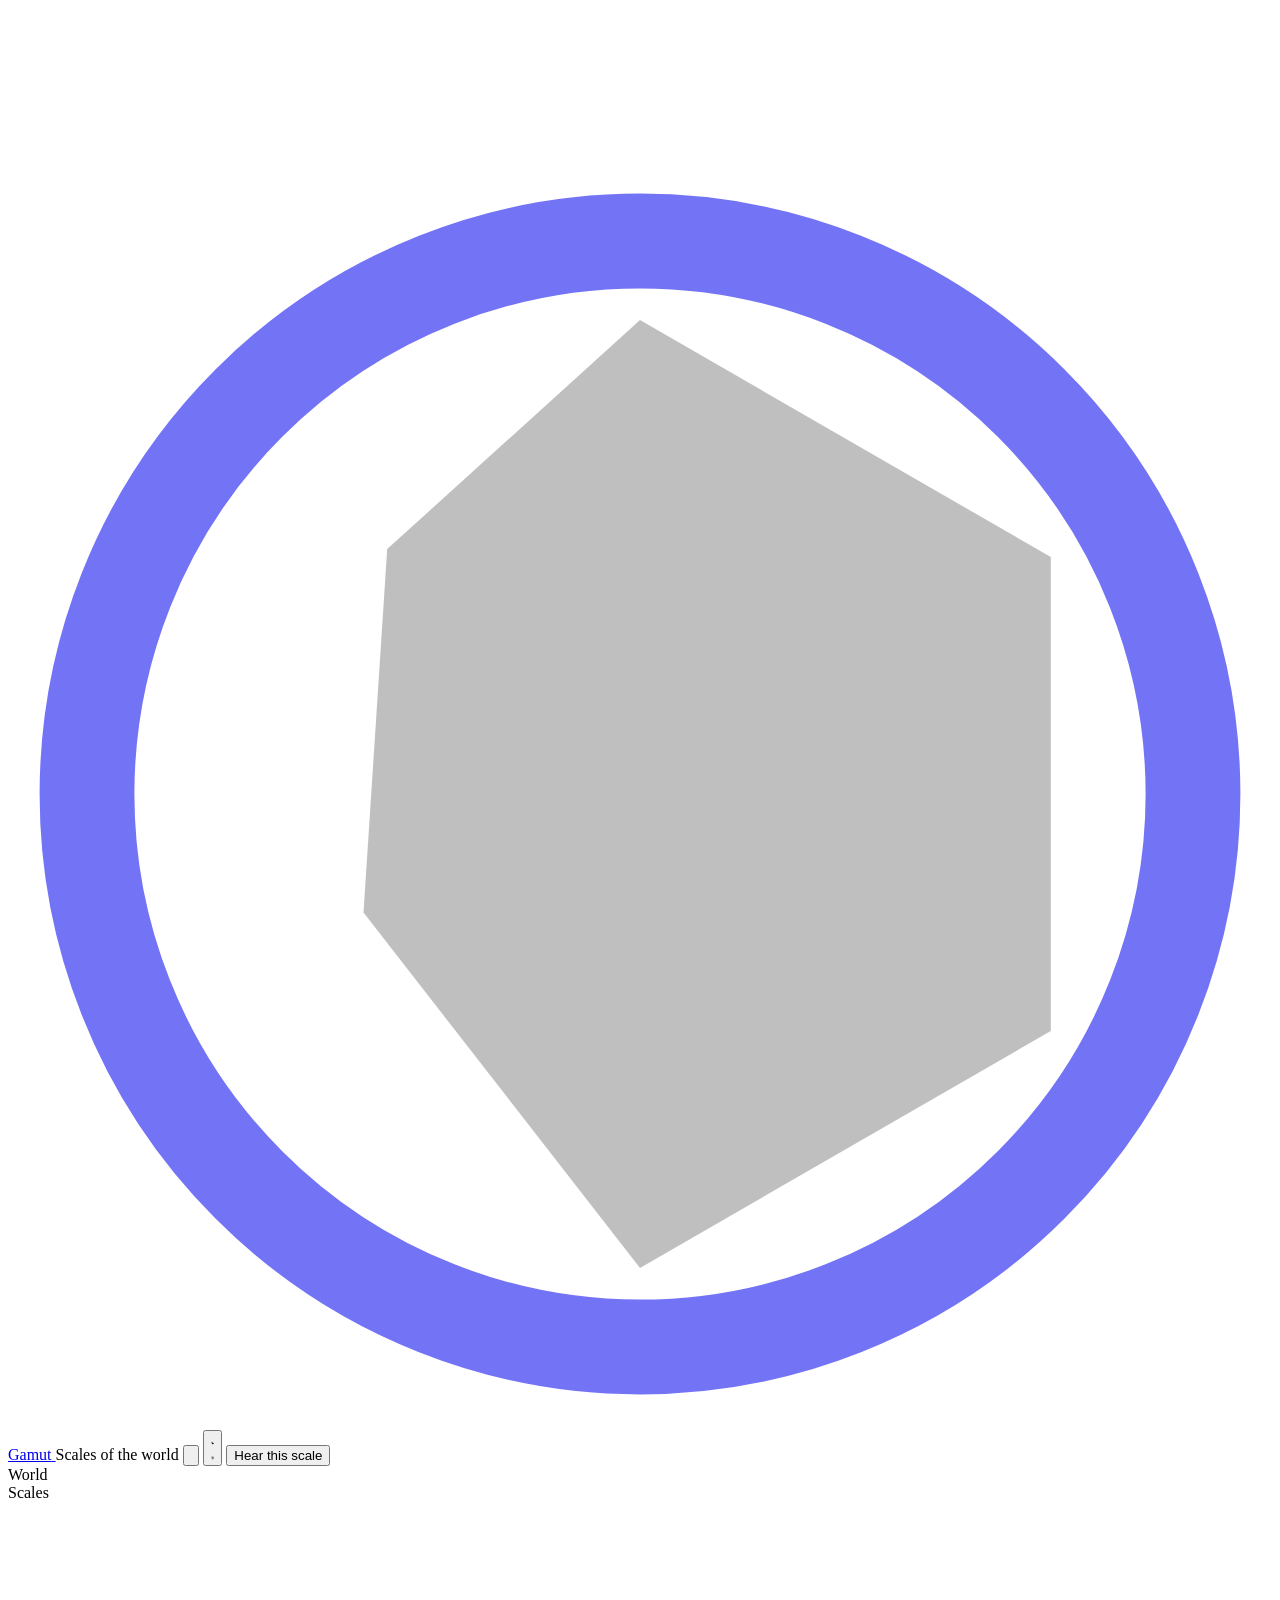
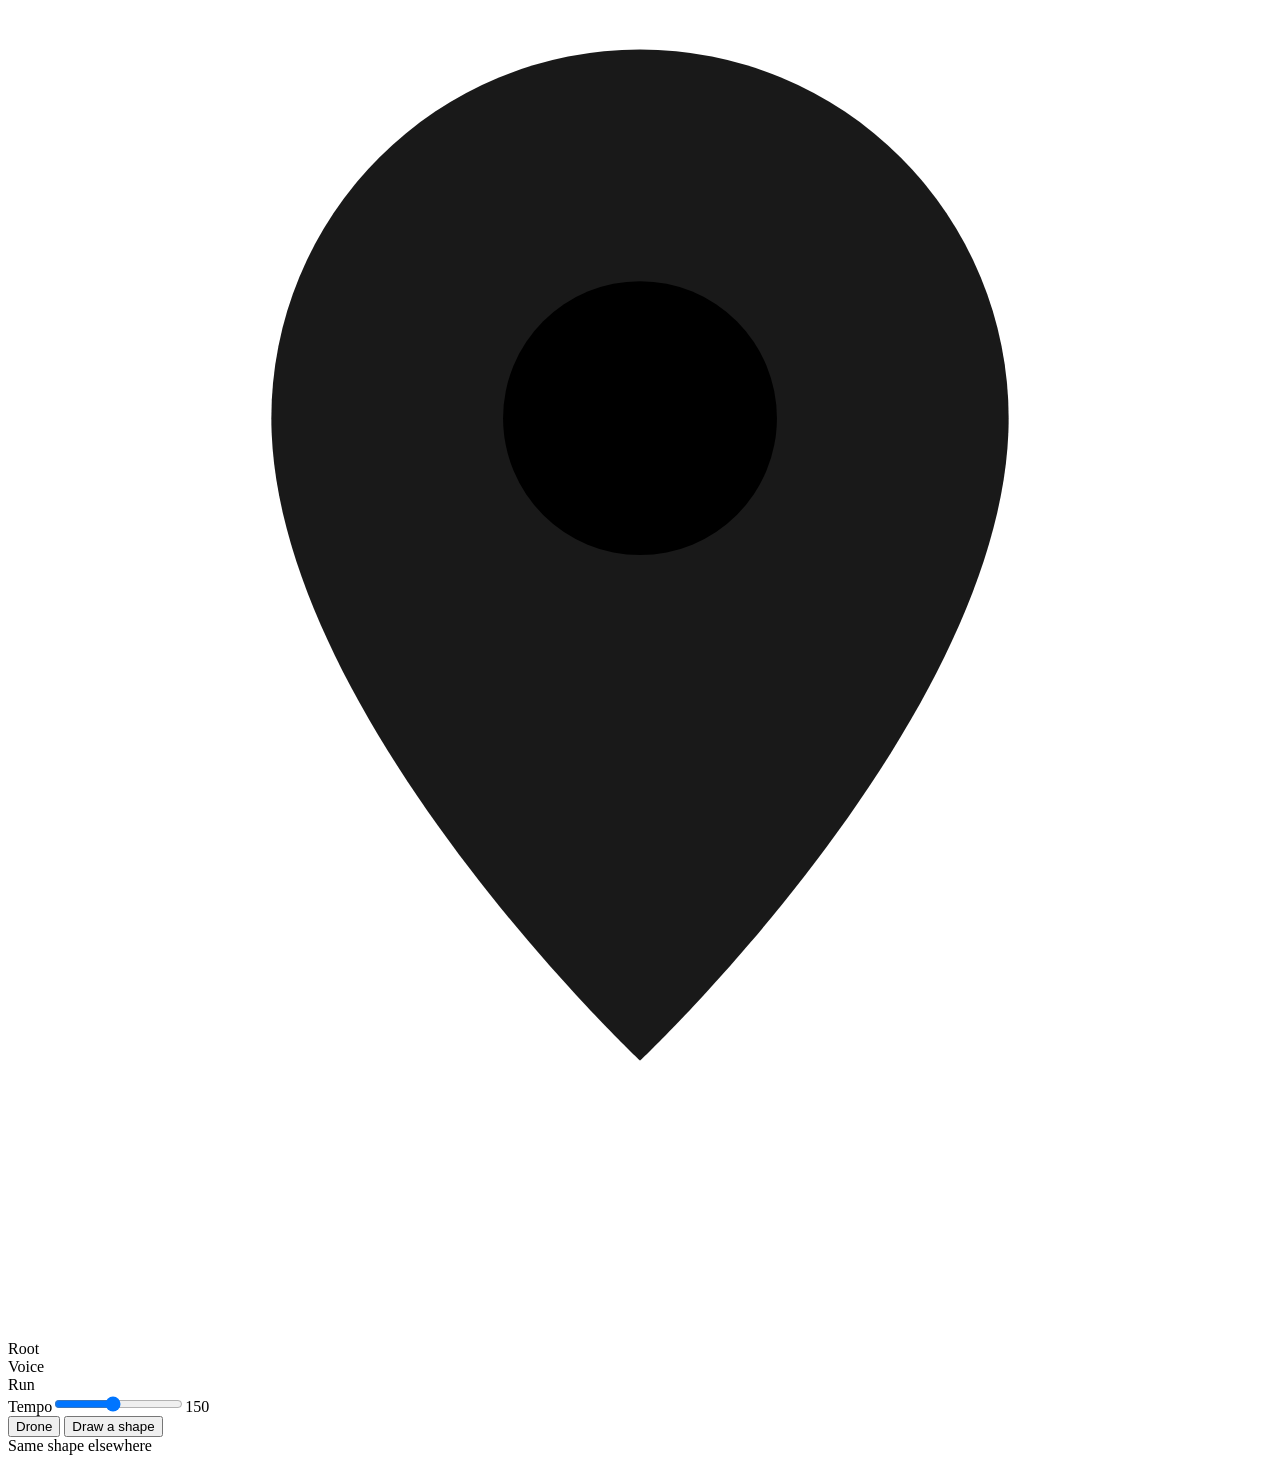
==== public/index.html @ 262385fd "Philips Hue: lights follow the scene and flash with every note via a local relay" ====
<!doctype html>
<html lang="en">
<head>
<meta charset="utf-8">
<meta name="viewport" content="width=device-width, initial-scale=1, viewport-fit=cover">
<title>Gamut · Scales of the world on one wheel</title>
<meta name="description" content="See and hear the world's musical scales as shapes on a chromatic wheel: maqam, raga, blues, gamelan, Japanese, Ethiopian and more, each in its homeland.">
<link rel="canonical" href="https://gamut.sankhacooray.com/">
<meta name="theme-color" content="#0b0a14">
<meta property="og:type" content="website">
<meta property="og:site_name" content="Gamut">
<meta property="og:title" content="Gamut · Scales of the world on one wheel">
<meta property="og:description" content="See and hear the world's musical scales as shapes on a chromatic wheel: maqam, raga, blues, gamelan, Japanese, Ethiopian and more, each in its homeland.">
<meta property="og:url" content="https://gamut.sankhacooray.com/">
<meta property="og:image" content="https://gamut.sankhacooray.com/og.jpg">
<meta property="og:image:width" content="1200">
<meta property="og:image:height" content="630">
<meta property="og:image:alt" content="Gamut: Maqam Hijaz drawn as a glowing polygon on a brass chromatic wheel over a desert night">
<meta property="og:locale" content="en_GB">
<meta name="twitter:card" content="summary_large_image">
<meta name="twitter:title" content="Gamut · Scales of the world on one wheel">
<meta name="twitter:description" content="See and hear the world's musical scales as shapes on a chromatic wheel, each in its homeland.">
<meta name="twitter:image" content="https://gamut.sankhacooray.com/og.jpg">
<meta name="twitter:image:alt" content="Gamut: Maqam Hijaz drawn as a glowing polygon on a brass chromatic wheel over a desert night">
<link rel="icon" href="/icons/icon.svg" type="image/svg+xml">
<link rel="icon" href="/icons/icon-192.png" sizes="192x192" type="image/png">
<link rel="apple-touch-icon" href="/icons/apple-touch-icon.png">
<link rel="manifest" href="/manifest.webmanifest">
<link rel="preconnect" href="https://fonts.googleapis.com">
<link rel="preconnect" href="https://fonts.gstatic.com" crossorigin>
<link href="https://fonts.googleapis.com/css2?family=Cinzel:wght@500;700&family=Manrope:wght@400;500;600;700&display=swap" rel="stylesheet">
<script>
  try { const t = localStorage.getItem('sc-theme'); if (t) document.documentElement.dataset.theme = t; } catch (e) {}
</script>
<link rel="stylesheet" href="/css/app.css">
</head>
<body>
<div class="backdrop" aria-hidden="true">
  <canvas id="scene"></canvas>
  <div class="vignette"></div>
  <div class="grain"></div>
</div>

<header class="bar float">
  <a class="brand" href="/" aria-label="Gamut home">
    <svg viewBox="0 0 32 32" aria-hidden="true"><circle cx="16" cy="16" r="14" fill="none" stroke="currentColor" stroke-width="2.4" opacity=".55"/><polygon points="16,4 26.4,10 26.4,22 16,28 9,19 9.6,9.8" fill="var(--acc)" fill-opacity=".25" stroke="var(--acc)" stroke-width="2" stroke-linejoin="round"/></svg>
    <span>Gamut</span>
  </a>
  <span class="tagline">Scales of the world</span>
  <span class="grow"></span>
  <button class="icon-btn" id="about-btn" aria-label="About and shortcuts" title="About and shortcuts">
    <svg viewBox="0 0 24 24"><circle cx="12" cy="12" r="9.5" fill="none" stroke="currentColor" stroke-width="1.8"/><path d="M12 10.5v6M12 7.2v.1" stroke="currentColor" stroke-width="2.2" stroke-linecap="round"/></svg>
  </button>
  <button class="icon-btn" id="theme-btn" aria-label="Switch theme">
    <svg class="i-moon" viewBox="0 0 24 24"><path d="M20 14.5A8 8 0 0 1 9.5 4a8 8 0 1 0 10.5 10.5Z" fill="currentColor"/></svg>
    <svg class="i-sun" viewBox="0 0 24 24"><circle cx="12" cy="12" r="4.5" fill="currentColor"/><g stroke="currentColor" stroke-width="2" stroke-linecap="round"><path d="M12 2v2.5M12 19.5V22M2 12h2.5M19.5 12H22M4.9 4.9l1.8 1.8M17.3 17.3l1.8 1.8M4.9 19.1l1.8-1.8M17.3 6.7l1.8-1.8"/></g></svg>
  </button>
  <button class="cta" id="play-btn"><span class="cta-icon"></span><span class="cta-label">Hear this scale</span></button>
</header>

<main class="app">
  <aside class="pane float left" aria-label="Choose a scale">
    <div class="pane-head">World</div>
    <div class="regions" id="regions"></div>
    <div class="pane-head" id="list-head">Scales</div>
    <div class="scales" id="scales"></div>
  </aside>

  <section class="stage">
    <div class="plate" id="plate">
      <div class="plate-name" id="plate-name"></div>
      <div class="plate-sub" id="plate-sub"></div>
    </div>
    <div class="origin" id="origin">
      <svg viewBox="0 0 24 24" aria-hidden="true"><path d="M12 22s7-6.6 7-12.2A7 7 0 0 0 5 9.8C5 15.4 12 22 12 22Z" fill="currentColor" opacity=".9"/><circle cx="12" cy="9.8" r="2.6" fill="var(--bg)"/></svg>
      <span id="origin-text"></span>
    </div>
    <div class="wheel-wrap"><svg id="wheel" role="img" aria-label="Chromatic wheel"></svg></div>
    <div class="notes" id="notes"></div>
    <p class="caption" id="caption"></p>
  </section>

  <aside class="pane float right" aria-label="Sound">
    <div class="pane-head">Root</div>
    <div class="roots" id="roots"></div>
    <div class="pane-head">Voice</div>
    <div class="seg" id="voices"></div>
    <div class="pane-head">Run</div>
    <div class="seg" id="patterns"></div>
    <div class="row">
      <label class="tempo"><span>Tempo</span><input type="range" id="tempo" min="60" max="260" value="150"><output id="tempo-out">150</output></label>
    </div>
    <div class="row toggles">
      <button class="chip toggle" id="drone-btn" aria-pressed="false"><span class="dot"></span>Drone</button>
      <button class="chip toggle" id="edit-btn" aria-pressed="false"><span class="dot"></span>Draw a shape</button>
      <button class="chip toggle" id="hue-btn" aria-pressed="false" hidden><span class="dot"></span>Hue lights</button>
    </div>
    <div class="pane-head" id="match-head">Same shape elsewhere</div>
    <div class="matches" id="matches"></div>
  </aside>
</main>

<div class="overlay" id="about" hidden>
  <div class="about-card">
    <h2>Gamut</h2>
    <p>Every scale is a shape. The wheel holds the twelve notes, with C on top. Lines join the notes the scale uses, and microtones sit between the sockets at their true angle. Every sound is synthesised in your browser.</p>
    <div class="keys">
      <span><kbd>Space</kbd>Play or stop</span>
      <span><kbd>←</kbd><kbd>→</kbd>Scale</span>
      <span><kbd>↑</kbd><kbd>↓</kbd>Region</span>
      <span><kbd>A</kbd>…<kbd>L</kbd>Play notes</span>
      <span><kbd>D</kbd>Drone</span>
      <span><kbd>Esc</kbd>Close</span>
    </div>
    <p class="muted">Philips Hue: run the local relay from the repo, then press Shift+H. The room takes the scene's colours and flashes with every note.</p>
    <p class="muted">MIDI controllers are coming. Pick a scale here and your keyboard plays in it.</p>
    <p class="muted">Made by <a href="https://sankhacooray.com">Sankha Cooray</a></p>
  </div>
</div>

<script type="module" src="/js/app.js"></script>
</body>
</html>
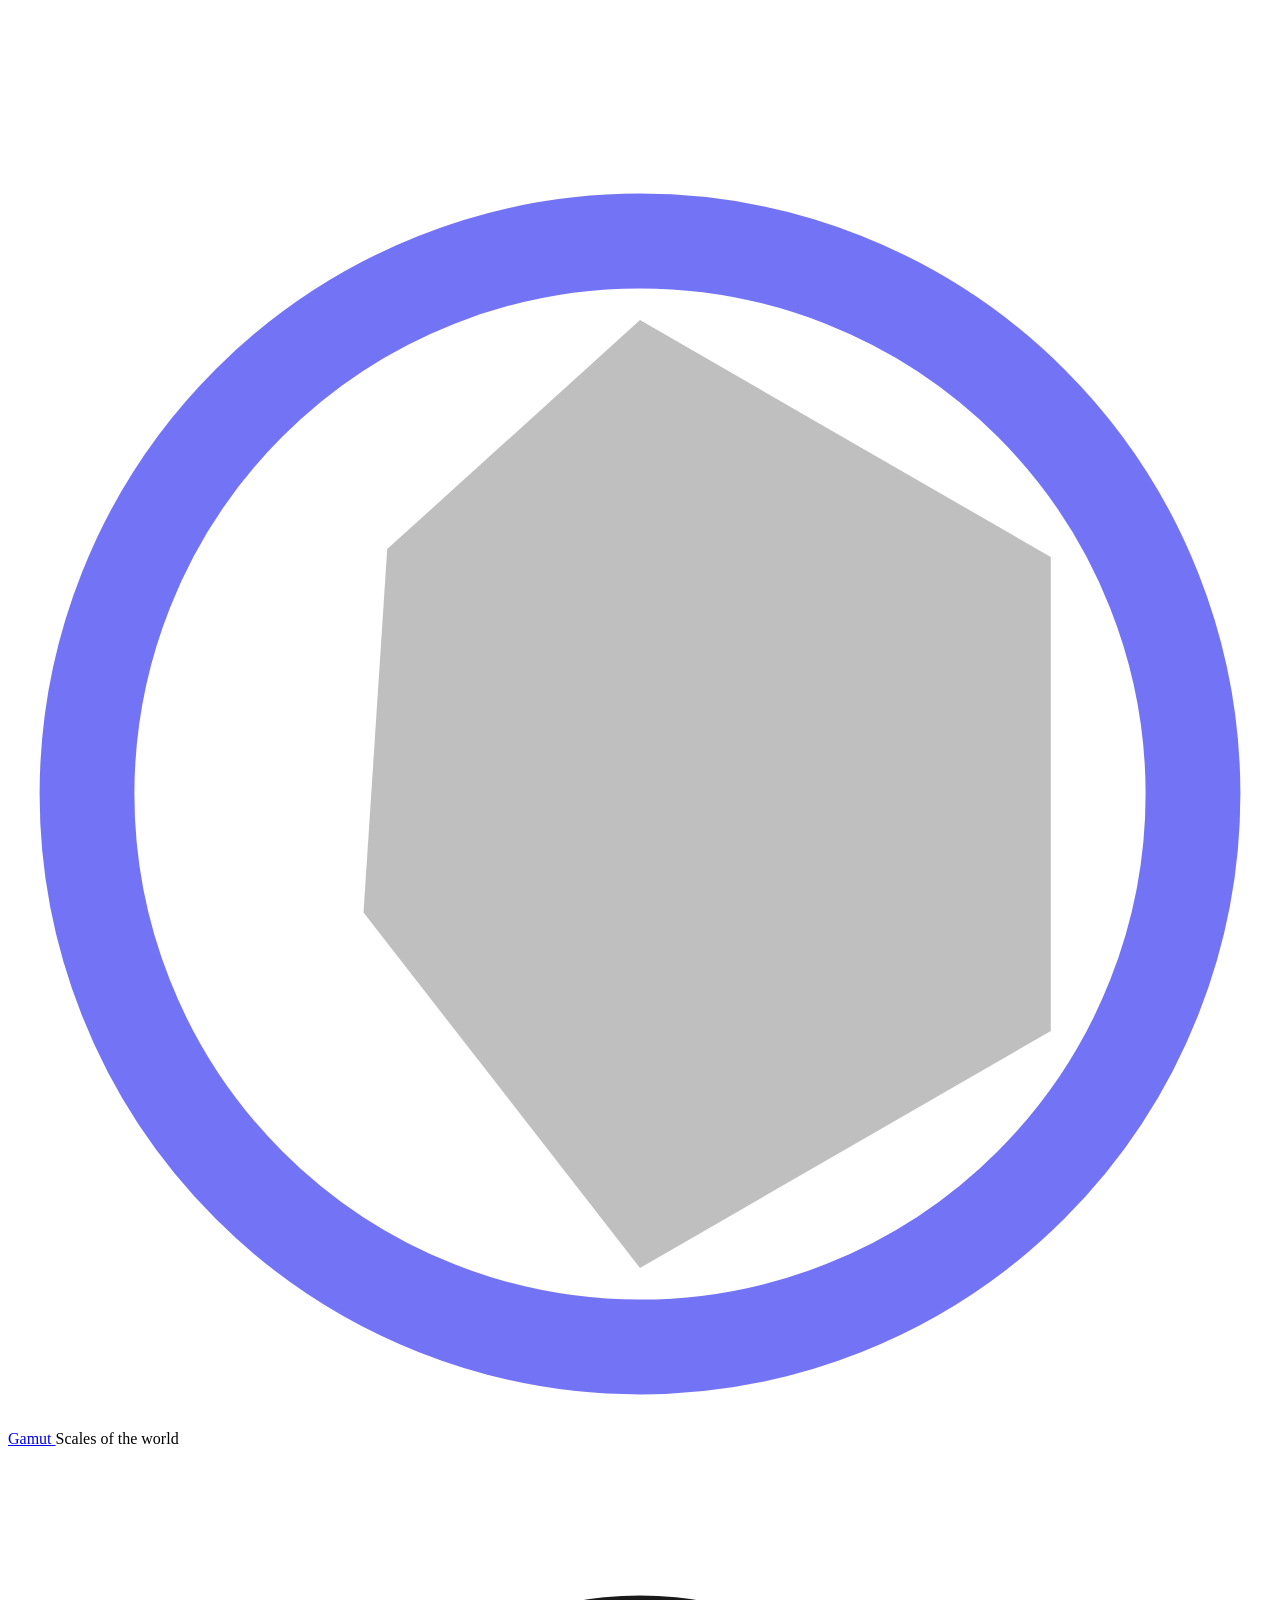
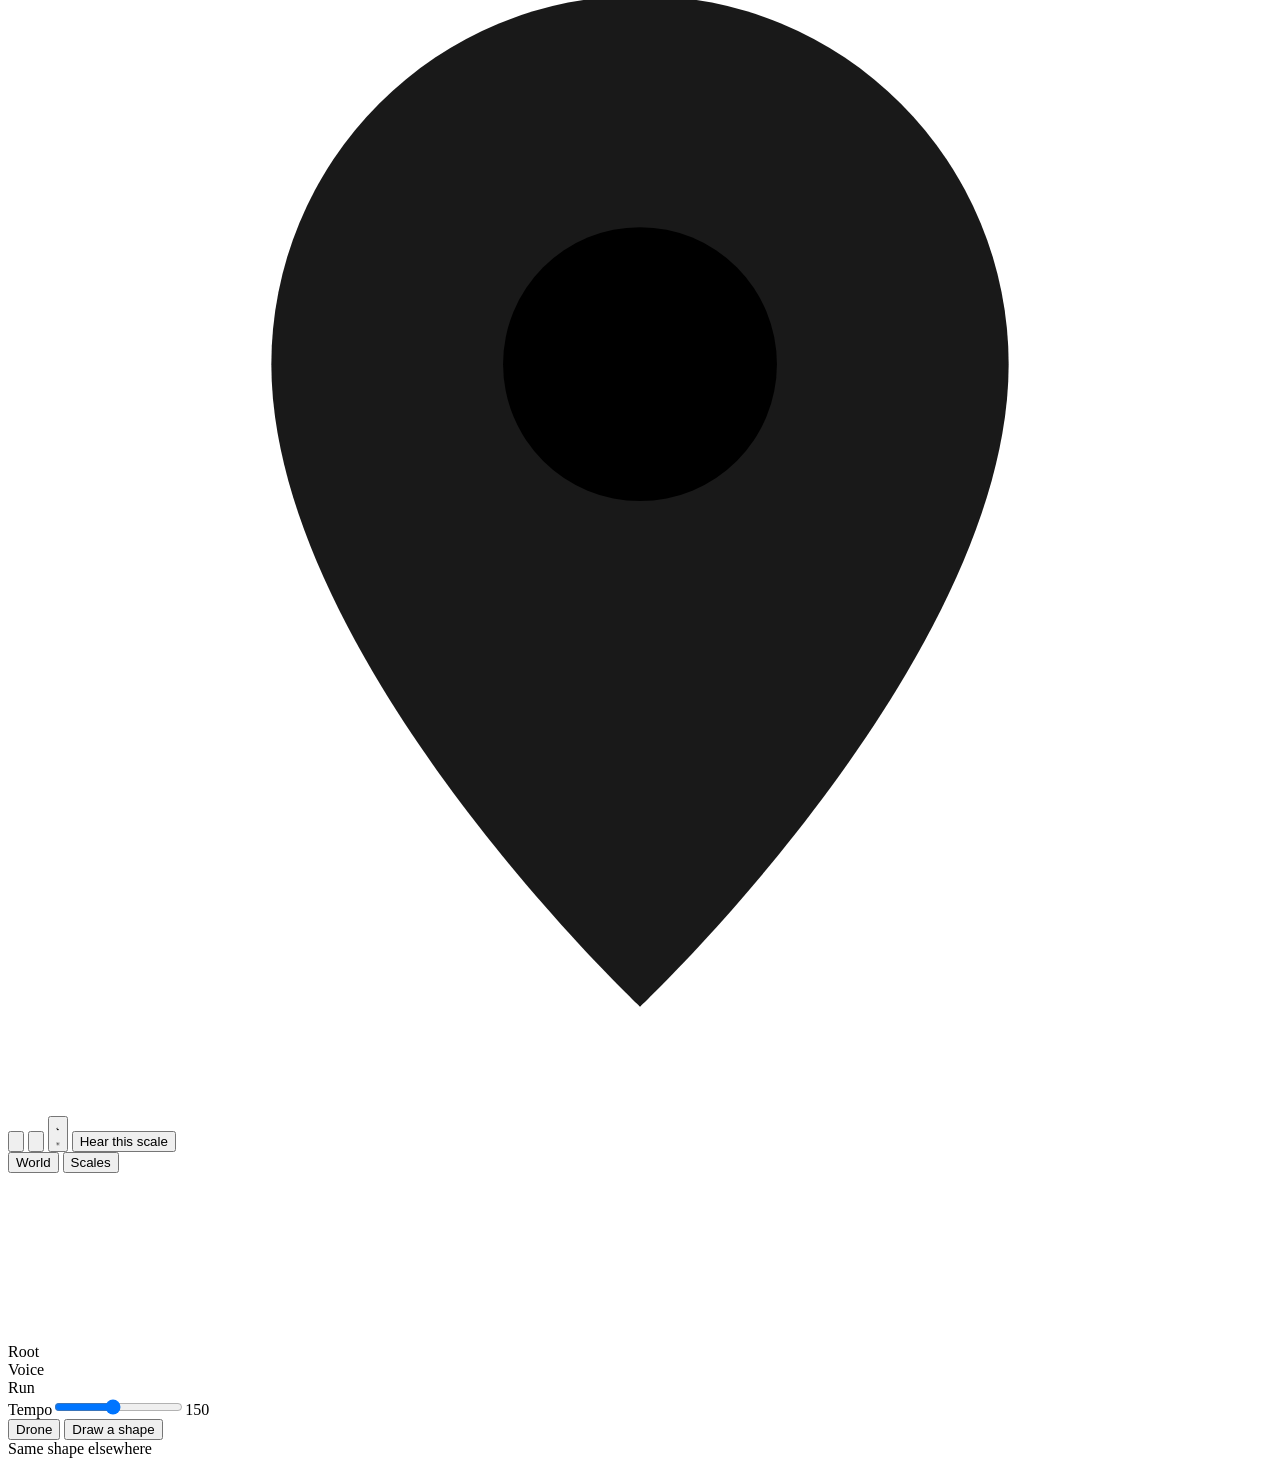
==== commit 7b3c5f7e: "Play along: MIDI keyboard with assist modes (Free, Snap, Mute, White keys, Fading guide); scale plat" ====
--- a/public/index.html
+++ b/public/index.html
@@ -47,7 +47,15 @@
     <span>Gamut</span>
   </a>
   <span class="tagline">Scales of the world</span>
+  <div class="plate" id="plate">
+    <div class="plate-name" id="plate-name"></div>
+    <div class="plate-sub"><span id="plate-sub"></span><span class="origin" id="origin"><svg viewBox="0 0 24 24" aria-hidden="true"><path d="M12 22s7-6.6 7-12.2A7 7 0 0 0 5 9.8C5 15.4 12 22 12 22Z" fill="currentColor" opacity=".9"/><circle cx="12" cy="9.8" r="2.6" fill="var(--bg)"/></svg><span id="origin-text"></span></span></div>
+  </div>
   <span class="grow"></span>
+  <button class="icon-btn" id="assist-btn" aria-label="Play along with a MIDI keyboard" title="Play along with a MIDI keyboard">
+    <svg viewBox="0 0 24 24" fill="none" stroke="currentColor" stroke-width="1.8" stroke-linejoin="round"><rect x="2.5" y="5.5" width="19" height="13" rx="2.5"/><path d="M8.8 5.5v7.5M15.2 5.5v7.5M12 13v5.5M7 13h3.6M13.4 13H17" stroke-linecap="round"/></svg>
+    <span class="live-dot" hidden></span>
+  </button>
   <button class="icon-btn" id="about-btn" aria-label="About and shortcuts" title="About and shortcuts">
     <svg viewBox="0 0 24 24"><circle cx="12" cy="12" r="9.5" fill="none" stroke="currentColor" stroke-width="1.8"/><path d="M12 10.5v6M12 7.2v.1" stroke="currentColor" stroke-width="2.2" stroke-linecap="round"/></svg>
   </button>
@@ -60,21 +68,15 @@
 
 <main class="app">
   <aside class="pane float left" aria-label="Choose a scale">
-    <div class="pane-head">World</div>
-    <div class="regions" id="regions"></div>
-    <div class="pane-head" id="list-head">Scales</div>
-    <div class="scales" id="scales"></div>
+    <div class="ptabs" role="tablist">
+      <button class="ptab" id="tab-world" role="tab">World</button>
+      <button class="ptab" id="tab-scales" role="tab"><span class="sw"></span><span id="list-head">Scales</span></button>
+    </div>
+    <div class="regions" id="regions" role="tabpanel"></div>
+    <div class="scales" id="scales" role="tabpanel"></div>
   </aside>
 
   <section class="stage">
-    <div class="plate" id="plate">
-      <div class="plate-name" id="plate-name"></div>
-      <div class="plate-sub" id="plate-sub"></div>
-    </div>
-    <div class="origin" id="origin">
-      <svg viewBox="0 0 24 24" aria-hidden="true"><path d="M12 22s7-6.6 7-12.2A7 7 0 0 0 5 9.8C5 15.4 12 22 12 22Z" fill="currentColor" opacity=".9"/><circle cx="12" cy="9.8" r="2.6" fill="var(--bg)"/></svg>
-      <span id="origin-text"></span>
-    </div>
     <div class="wheel-wrap"><svg id="wheel" role="img" aria-label="Chromatic wheel"></svg></div>
     <div class="notes" id="notes"></div>
     <p class="caption" id="caption"></p>
@@ -98,6 +100,8 @@
     <div class="pane-head" id="match-head">Same shape elsewhere</div>
     <div class="matches" id="matches"></div>
   </aside>
+
+  <nav id="scn-apps" data-suite="music"></nav>
 </main>
 
 <div class="overlay" id="about" hidden>
@@ -110,14 +114,39 @@
       <span><kbd>↑</kbd><kbd>↓</kbd>Region</span>
       <span><kbd>A</kbd>…<kbd>L</kbd>Play notes</span>
       <span><kbd>D</kbd>Drone</span>
+      <span><kbd>M</kbd>Play along</span>
       <span><kbd>Esc</kbd>Close</span>
     </div>
     <p class="muted">Philips Hue: run the local relay from the repo, then press Shift+H. The room takes the scene's colours and flashes with every note.</p>
-    <p class="muted">MIDI controllers are coming. Pick a scale here and your keyboard plays in it.</p>
+    <p class="muted">MIDI keyboard: press M or the keyboard button. Choose how keys outside the scale behave, or let the help fade as you improve.</p>
     <p class="muted">Made by <a href="https://sankhacooray.com">Sankha Cooray</a></p>
   </div>
 </div>
 
+<div class="overlay" id="assist" hidden>
+  <div class="assist-card" role="dialog" aria-label="Play along">
+    <div class="assist-head">
+      <h2>Play along</h2>
+      <span class="assist-scale" id="assist-scale"></span>
+      <span class="grow"></span>
+      <button class="chip toggle" id="midi-connect"><span class="dot"></span><span id="midi-label">Connect keyboard</span></button>
+      <button class="icon-btn" id="assist-close" aria-label="Close" title="Close"><svg viewBox="0 0 24 24"><path d="m6 6 12 12M18 6 6 18" stroke="currentColor" stroke-width="2.2" stroke-linecap="round"/></svg></button>
+    </div>
+    <div class="modes" id="modes" role="radiogroup" aria-label="Assist mode"></div>
+    <div class="kb" id="kb" aria-label="How your keys map to this scale"></div>
+    <div class="assist-foot">
+      <div class="fade-meter" id="fade-meter">
+        <div class="fade-stages" id="fade-stages"></div>
+        <div class="fade-bar"><i id="fade-fill"></i></div>
+      </div>
+      <span class="assist-hint" id="assist-hint"></span>
+      <span class="grow"></span>
+      <button class="chip toggle" id="follow-btn" aria-pressed="false"><span class="dot"></span>Follow the run</button>
+    </div>
+  </div>
+</div>
+
 <script type="module" src="/js/app.js"></script>
+<script defer src="https://cdn.sankhacooray.com/js/sankha-apps.js?v=20261101"></script>
 </body>
 </html>
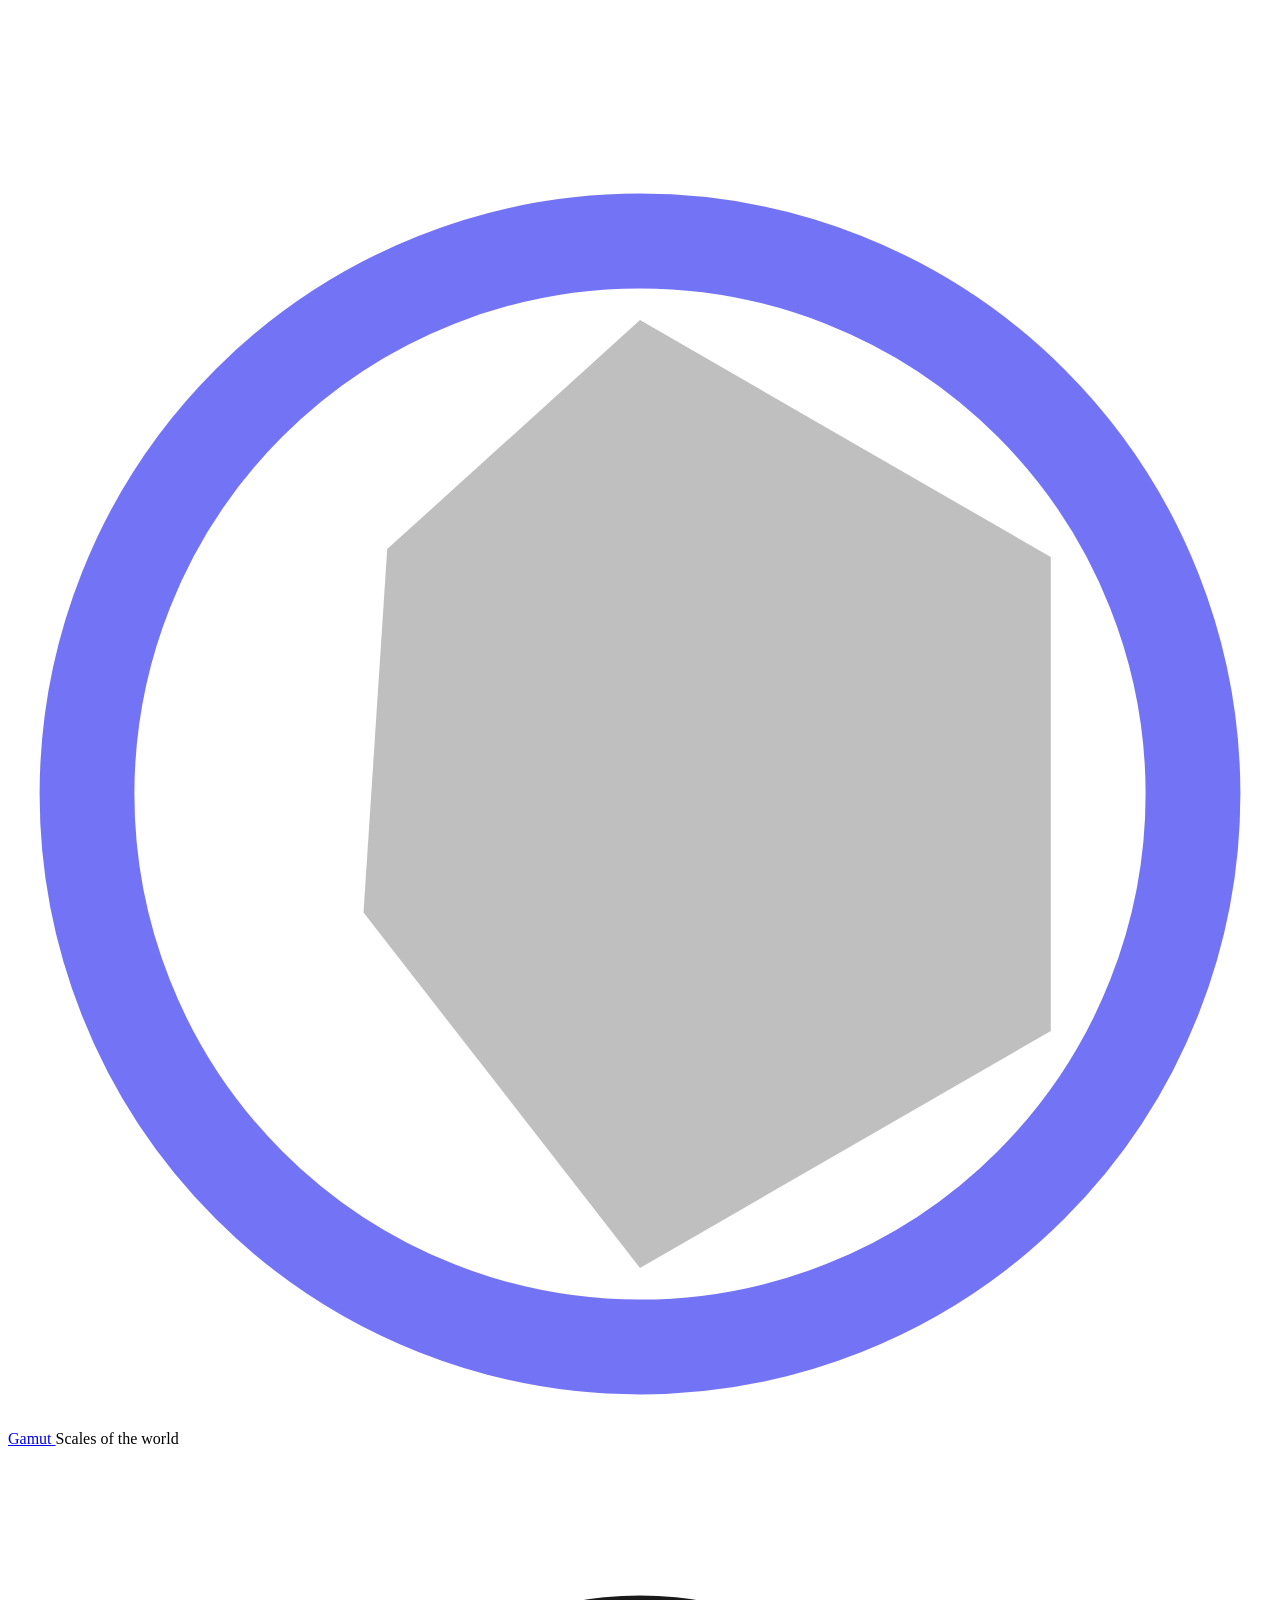
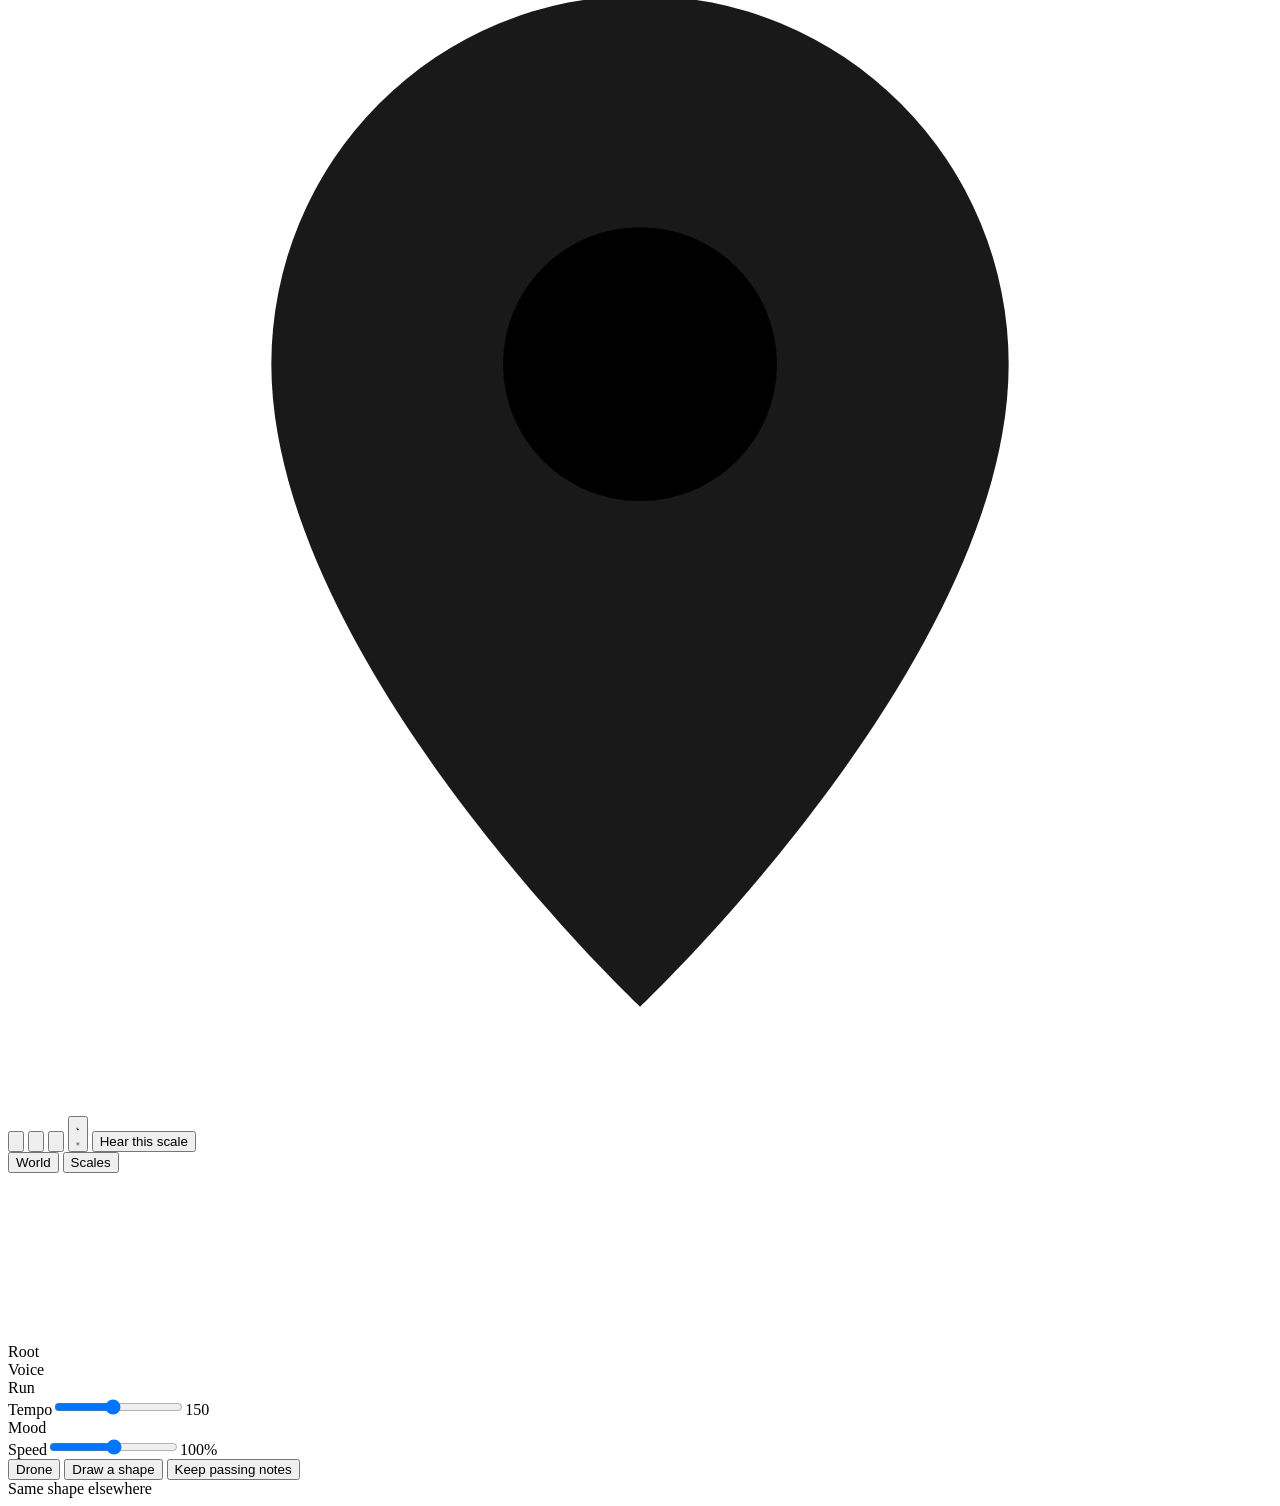
==== commit f6c7681b: "Remix a song (experimental): play a MIDI file, Cadence note export or the Happy Birthday demo in any" ====
--- a/public/index.html
+++ b/public/index.html
@@ -52,9 +52,15 @@
     <div class="plate-sub"><span id="plate-sub"></span><span class="origin" id="origin"><svg viewBox="0 0 24 24" aria-hidden="true"><path d="M12 22s7-6.6 7-12.2A7 7 0 0 0 5 9.8C5 15.4 12 22 12 22Z" fill="currentColor" opacity=".9"/><circle cx="12" cy="9.8" r="2.6" fill="var(--bg)"/></svg><span id="origin-text"></span></span></div>
   </div>
   <span class="grow"></span>
+  <button class="icon-btn assist-on" id="assist-off" aria-pressed="true" hidden>
+    <svg viewBox="0 0 24 24" fill="currentColor"><path d="M10 3.5 12 9l5.5 2-5.5 2-2 5.5L8 13l-5.5-2L8 9Z"/><path d="m18.5 2 .9 2.6 2.6.9-2.6.9-.9 2.6-.9-2.6-2.6-.9 2.6-.9Z"/><path d="m18 15 .7 1.8 1.8.7-1.8.7-.7 1.8-.7-1.8-1.8-.7 1.8-.7Z"/></svg>
+  </button>
   <button class="icon-btn" id="assist-btn" aria-label="Play along with a MIDI keyboard" title="Play along with a MIDI keyboard">
     <svg viewBox="0 0 24 24" fill="none" stroke="currentColor" stroke-width="1.8" stroke-linejoin="round"><rect x="2.5" y="5.5" width="19" height="13" rx="2.5"/><path d="M8.8 5.5v7.5M15.2 5.5v7.5M12 13v5.5M7 13h3.6M13.4 13H17" stroke-linecap="round"/></svg>
     <span class="live-dot" hidden></span>
+  </button>
+  <button class="icon-btn" id="song-btn" aria-label="Remix a song in another scale" title="Remix a song in another scale">
+    <svg viewBox="0 0 24 24" fill="none" stroke="currentColor" stroke-width="1.8" stroke-linecap="round" stroke-linejoin="round"><path d="M9 17.5V6l10-2v11.5"/><circle cx="6.5" cy="17.5" r="2.5"/><circle cx="16.5" cy="15.5" r="2.5"/><path d="M9 9.5l10-2"/></svg>
   </button>
   <button class="icon-btn" id="about-btn" aria-label="About and shortcuts" title="About and shortcuts">
     <svg viewBox="0 0 24 24"><circle cx="12" cy="12" r="9.5" fill="none" stroke="currentColor" stroke-width="1.8"/><path d="M12 10.5v6M12 7.2v.1" stroke="currentColor" stroke-width="2.2" stroke-linecap="round"/></svg>
@@ -87,19 +93,42 @@
     <div class="roots" id="roots"></div>
     <div class="pane-head">Voice</div>
     <div class="seg" id="voices"></div>
-    <div class="pane-head">Run</div>
-    <div class="seg" id="patterns"></div>
-    <div class="row">
+    <div class="pane-head run-only">Run</div>
+    <div class="seg run-only" id="patterns"></div>
+    <div class="row run-only">
       <label class="tempo"><span>Tempo</span><input type="range" id="tempo" min="60" max="260" value="150"><output id="tempo-out">150</output></label>
+    </div>
+    <div class="pane-head song-only">Mood</div>
+    <div class="seg song-only" id="moods"></div>
+    <div class="row song-only">
+      <label class="tempo"><span>Speed</span><input type="range" id="speed" min="50" max="150" step="5" value="100"><output id="speed-out">100%</output></label>
     </div>
     <div class="row toggles">
       <button class="chip toggle" id="drone-btn" aria-pressed="false"><span class="dot"></span>Drone</button>
       <button class="chip toggle" id="edit-btn" aria-pressed="false"><span class="dot"></span>Draw a shape</button>
+      <button class="chip toggle song-only" id="keep-btn" aria-pressed="false" title="Notes outside the old scale move to the nearest semitone instead of into the new scale"><span class="dot"></span>Keep passing notes</button>
       <button class="chip toggle" id="hue-btn" aria-pressed="false" hidden><span class="dot"></span>Hue lights</button>
     </div>
     <div class="pane-head" id="match-head">Same shape elsewhere</div>
     <div class="matches" id="matches"></div>
   </aside>
+
+  <div class="dock float" id="dock" hidden>
+    <div class="dock-head">
+      <b class="song-title" id="song-title"></b>
+      <span class="song-time" id="song-time"></span>
+      <span class="grow"></span>
+      <div class="song-tracks" id="song-tracks"></div>
+      <button class="chip toggle sm" id="song-ab" aria-pressed="false" title="Hear it as it was written"><span class="dot"></span>Original</button>
+      <button class="icon-btn sm" id="song-close" aria-label="Close the song" title="Close the song"><svg viewBox="0 0 24 24"><path d="m6 6 12 12M18 6 6 18" stroke="currentColor" stroke-width="2.2" stroke-linecap="round"/></svg></button>
+    </div>
+    <div class="tl" id="song-tl">
+      <span class="tl-lab">Was</span><div class="tl-lane was" id="lane-was"></div>
+      <button class="tl-lab" id="song-whole" aria-pressed="true" title="Change the whole song at once">Now</button><div class="tl-lane now" id="lane-now"></div>
+      <canvas class="tl-roll" id="song-roll"></canvas>
+      <i class="tl-head" id="song-head"></i>
+    </div>
+  </div>
 
   <nav id="scn-apps" data-suite="music"></nav>
 </main>
@@ -115,11 +144,31 @@
       <span><kbd>A</kbd>…<kbd>L</kbd>Play notes</span>
       <span><kbd>D</kbd>Drone</span>
       <span><kbd>M</kbd>Play along</span>
+      <span><kbd>R</kbd>Remix a song</span>
       <span><kbd>Esc</kbd>Close</span>
     </div>
     <p class="muted">Philips Hue: run the local relay from the repo, then press Shift+H. The room takes the scene's colours and flashes with every note.</p>
     <p class="muted">MIDI keyboard: press M or the keyboard button. Choose how keys outside the scale behave, or let the help fade as you improve.</p>
     <p class="muted">Made by <a href="https://sankhacooray.com">Sankha Cooray</a></p>
+  </div>
+</div>
+
+<div class="overlay" id="song-open" hidden>
+  <div class="about-card song-card" role="dialog" aria-label="Remix a song">
+    <h2>Remix a song</h2>
+    <p>Hear a song in another scale: major turned minor, a pop tune in Hijaz.</p>
+    <div class="song-tiles">
+      <button class="song-tile" id="song-demo">
+        <span class="mode-head"><svg viewBox="0 0 24 24" fill="none" stroke="currentColor" stroke-width="1.8" stroke-linecap="round" stroke-linejoin="round"><path d="M12 8v13M5 12h14v9H5zM3.5 8h17v4h-17zM12 8c-1.5-4-6-4-5-1.5.6 1.4 3 1.5 5 1.5Zm0 0c1.5-4 6-4 5-1.5-.6 1.4-3 1.5-5 1.5Z"/></svg><b>Happy Birthday</b></span>
+        <span class="mode-text">Try it with a tune you know</span>
+      </button>
+      <button class="song-tile" id="song-file">
+        <span class="mode-head"><svg viewBox="0 0 24 24" fill="none" stroke="currentColor" stroke-width="1.8" stroke-linecap="round" stroke-linejoin="round"><path d="M14 3H7a2 2 0 0 0-2 2v14a2 2 0 0 0 2 2h10a2 2 0 0 0 2-2V8Z"/><path d="M14 3v5h5M12 18v-6m0 0-2.5 2.5M12 12l2.5 2.5"/></svg><b>Open a file</b></span>
+        <span class="mode-text">MIDI, or notes exported from Cadence</span>
+      </button>
+    </div>
+    <p class="muted song-msg" id="song-msg">Or drop a file anywhere on the page.</p>
+    <input type="file" id="song-input" accept=".mid,.midi,.json,audio/midi,application/json" hidden>
   </div>
 </div>
 
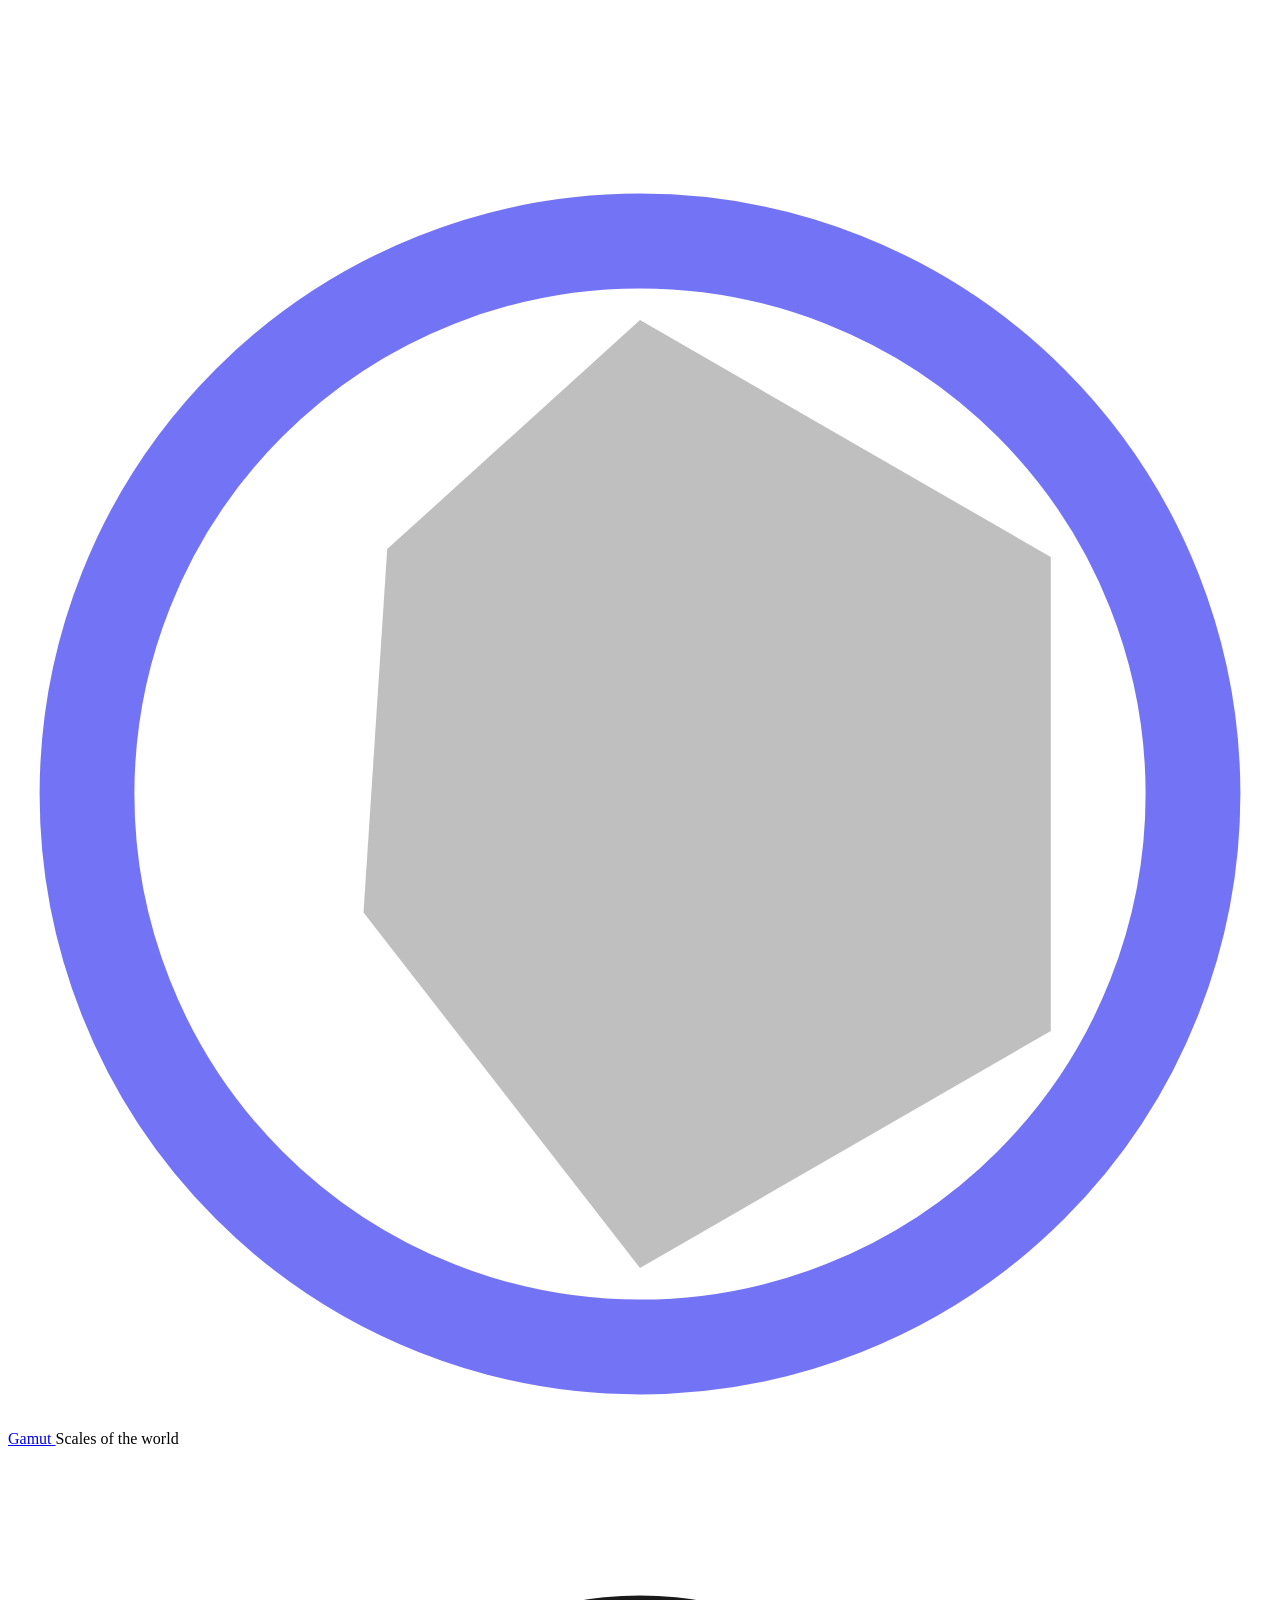
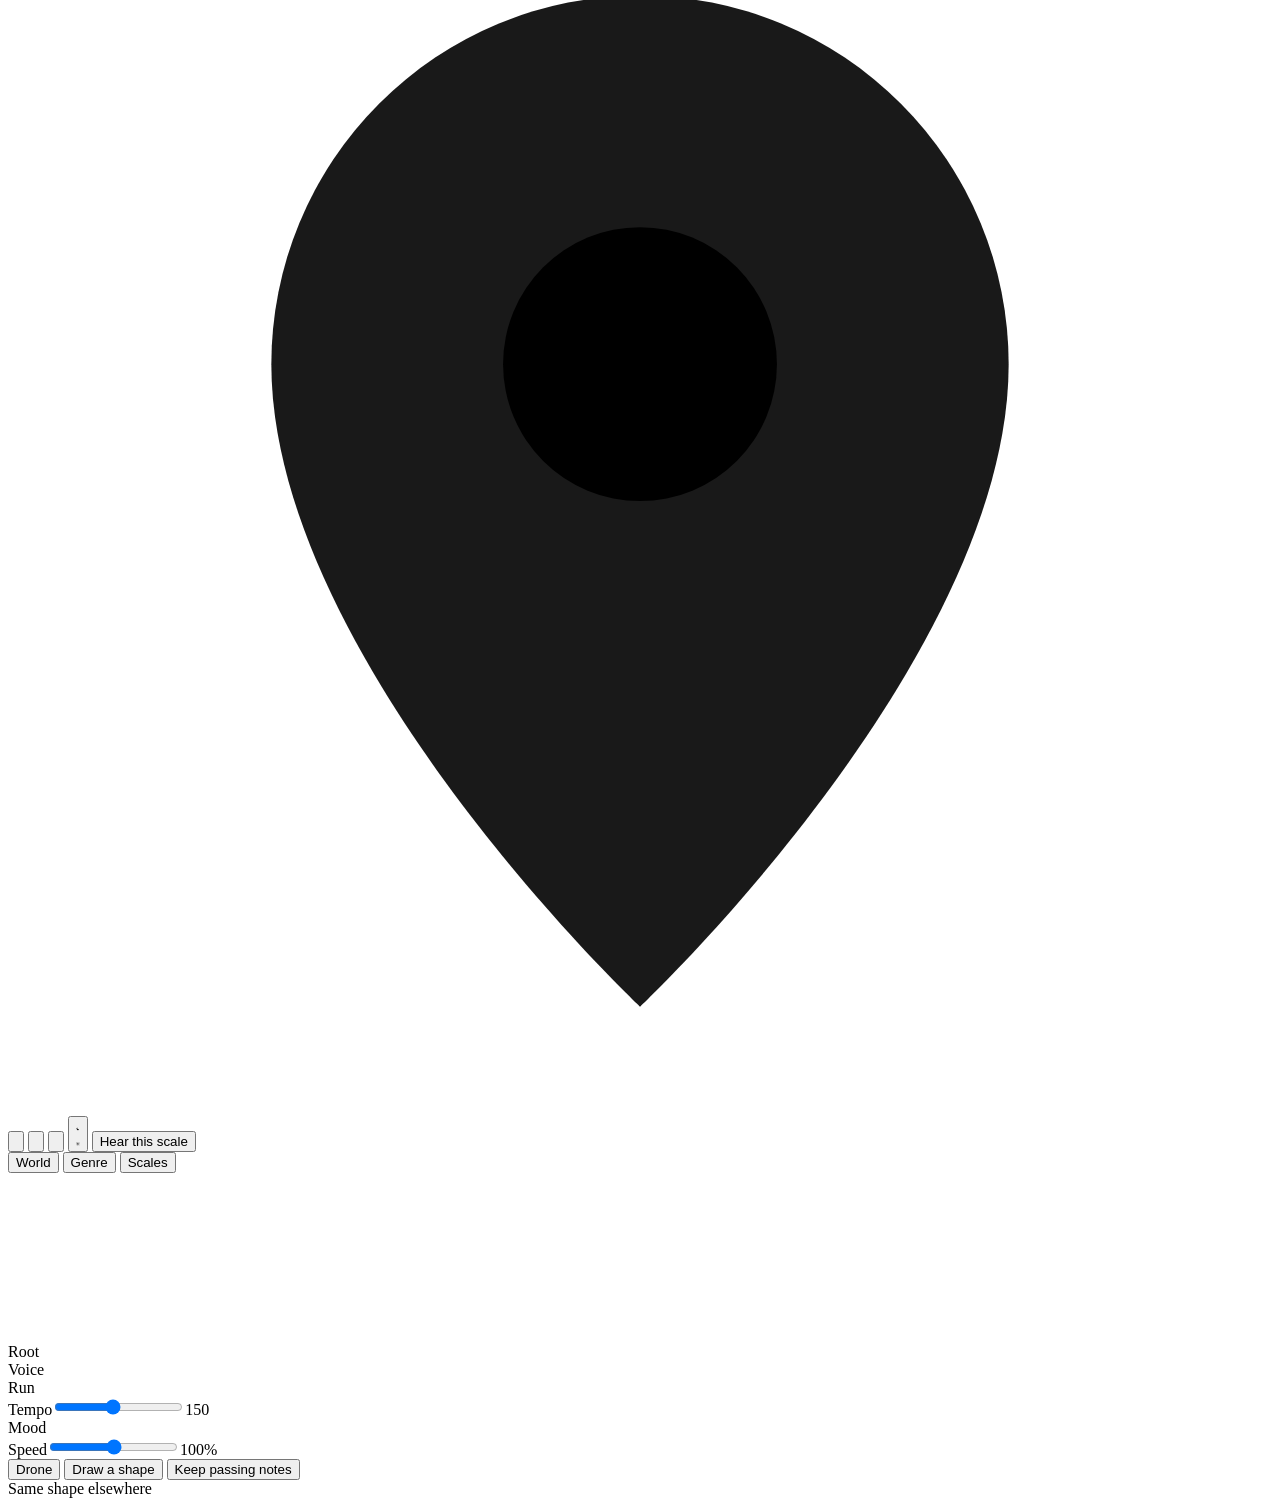
==== commit e7b8b996: "Scales by genre: Genre tab in the left pane with 19 genres, each scale with a line on how the genre " ====
--- a/public/index.html
+++ b/public/index.html
@@ -4,13 +4,13 @@
 <meta charset="utf-8">
 <meta name="viewport" content="width=device-width, initial-scale=1, viewport-fit=cover">
 <title>Gamut · Scales of the world on one wheel</title>
-<meta name="description" content="See and hear the world's musical scales as shapes on a chromatic wheel: maqam, raga, blues, gamelan, Japanese, Ethiopian and more, each in its homeland.">
+<meta name="description" content="See and hear the world's musical scales as shapes on a chromatic wheel, from maqam to raga to blues, then remix any song into another scale and hear it change.">
 <link rel="canonical" href="https://gamut.sankhacooray.com/">
 <meta name="theme-color" content="#0b0a14">
 <meta property="og:type" content="website">
 <meta property="og:site_name" content="Gamut">
 <meta property="og:title" content="Gamut · Scales of the world on one wheel">
-<meta property="og:description" content="See and hear the world's musical scales as shapes on a chromatic wheel: maqam, raga, blues, gamelan, Japanese, Ethiopian and more, each in its homeland.">
+<meta property="og:description" content="See and hear the world's musical scales as shapes on a chromatic wheel, from maqam to raga to blues, then remix any song into another scale and hear it change.">
 <meta property="og:url" content="https://gamut.sankhacooray.com/">
 <meta property="og:image" content="https://gamut.sankhacooray.com/og.jpg">
 <meta property="og:image:width" content="1200">
@@ -19,7 +19,7 @@
 <meta property="og:locale" content="en_GB">
 <meta name="twitter:card" content="summary_large_image">
 <meta name="twitter:title" content="Gamut · Scales of the world on one wheel">
-<meta name="twitter:description" content="See and hear the world's musical scales as shapes on a chromatic wheel, each in its homeland.">
+<meta name="twitter:description" content="See and hear the world's scales as shapes on a wheel, then remix any song into another scale.">
 <meta name="twitter:image" content="https://gamut.sankhacooray.com/og.jpg">
 <meta name="twitter:image:alt" content="Gamut: Maqam Hijaz drawn as a glowing polygon on a brass chromatic wheel over a desert night">
 <link rel="icon" href="/icons/icon.svg" type="image/svg+xml">
@@ -76,9 +76,11 @@
   <aside class="pane float left" aria-label="Choose a scale">
     <div class="ptabs" role="tablist">
       <button class="ptab" id="tab-world" role="tab">World</button>
+      <button class="ptab" id="tab-genre" role="tab">Genre</button>
       <button class="ptab" id="tab-scales" role="tab"><span class="sw"></span><span id="list-head">Scales</span></button>
     </div>
     <div class="regions" id="regions" role="tabpanel"></div>
+    <div class="scales" id="genres" role="tabpanel"></div>
     <div class="scales" id="scales" role="tabpanel"></div>
   </aside>
 
@@ -140,13 +142,14 @@
     <div class="keys">
       <span><kbd>Space</kbd>Play or stop</span>
       <span><kbd>←</kbd><kbd>→</kbd>Scale</span>
-      <span><kbd>↑</kbd><kbd>↓</kbd>Region</span>
+      <span><kbd>↑</kbd><kbd>↓</kbd>Region or genre</span>
       <span><kbd>A</kbd>…<kbd>L</kbd>Play notes</span>
       <span><kbd>D</kbd>Drone</span>
       <span><kbd>M</kbd>Play along</span>
       <span><kbd>R</kbd>Remix a song</span>
       <span><kbd>Esc</kbd>Close</span>
     </div>
+    <p class="muted">Remix a song: press R or the music button. Load a tune, pick any scale, and hear it move there, major to minor, pop to Hijaz.</p>
     <p class="muted">Philips Hue: run the local relay from the repo, then press Shift+H. The room takes the scene's colours and flashes with every note.</p>
     <p class="muted">MIDI keyboard: press M or the keyboard button. Choose how keys outside the scale behave, or let the help fade as you improve.</p>
     <p class="muted">Made by <a href="https://sankhacooray.com">Sankha Cooray</a></p>
@@ -190,6 +193,7 @@
       </div>
       <span class="assist-hint" id="assist-hint"></span>
       <span class="grow"></span>
+      <button class="chip toggle" id="thru-btn" aria-pressed="false" hidden><span class="dot"></span>Sound from keyboard</button>
       <button class="chip toggle" id="follow-btn" aria-pressed="false"><span class="dot"></span>Follow the run</button>
     </div>
   </div>
